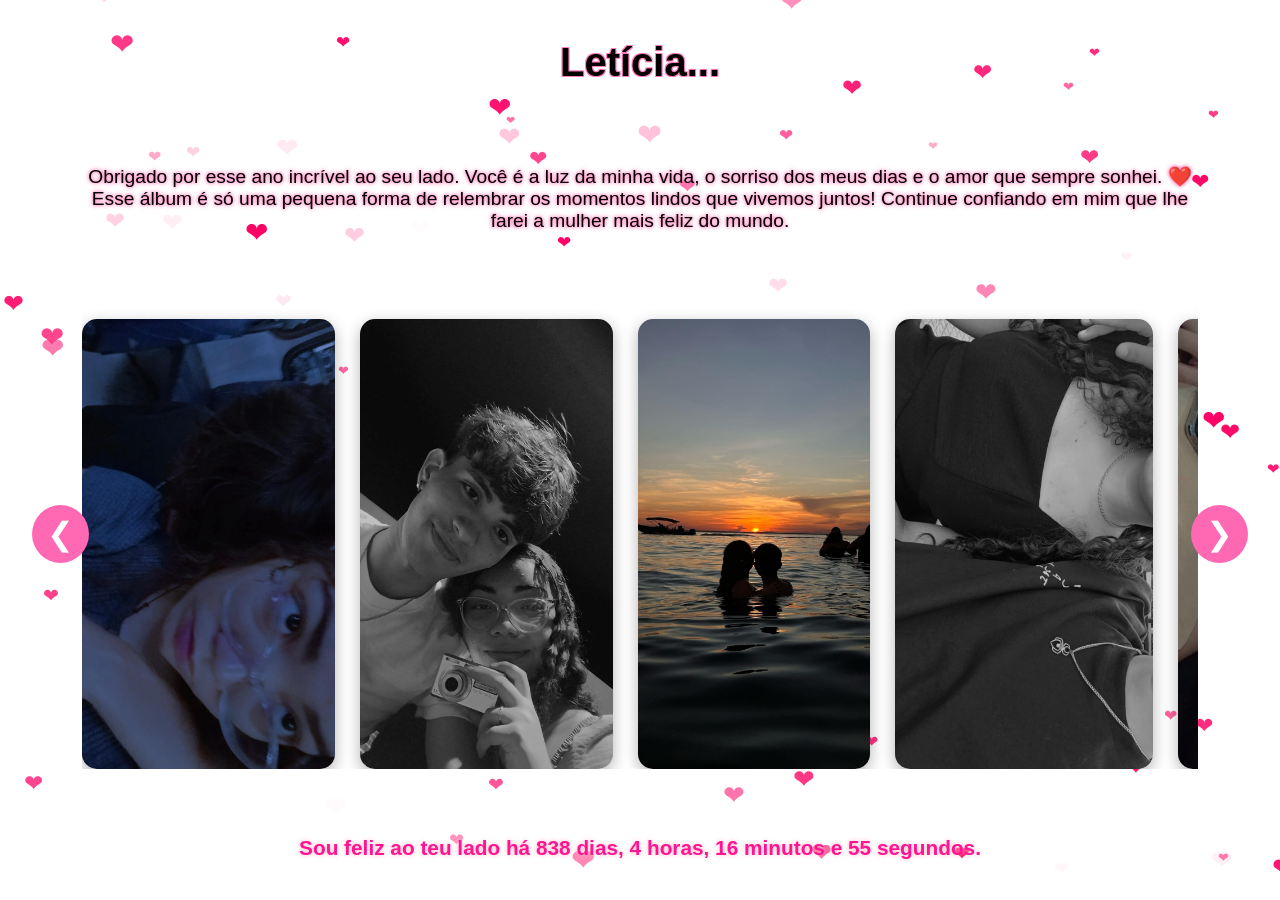
==== html2album.html @ b5527ab8 "criação alteração" ====
<!DOCTYPE html>
<html lang="pt-BR">
<head>
  <meta charset="UTF-8" />
  <meta name="viewport" content="width=device-width, initial-scale=1.0"/>
  <title>Nosso Álbum 💑</title>
  <link rel="stylesheet" href="style2.css" />
</head>
<body>
  <!-- Fundo animado -->
  <canvas id="canvas"></canvas>

  <main>
    <h1>Letícia...</h1>

    <div class="mensagem">
      <p>Obrigado por esse ano incrível ao seu lado. Você é a luz da minha vida, o sorriso dos meus dias e o amor que sempre sonhei. ❤️</p>
      <p>Esse álbum é só uma pequena forma de relembrar os momentos lindos que vivemos juntos! Continue confiando em mim que lhe farei a mulher mais feliz do mundo.</p>
    </div>

    <!-- Galeria com rolagem horizontal -->
    <div class="galeria-container">
      <button class="seta esquerda" onclick="rolarGaleria(-1)">&#10094;</button>
      
      <div class="galeria" id="galeria">
        <img src="foto1.jpg" alt="Foto 1">
        <img src="foto2.jpg" alt="Foto 2">
        <img src="foto3.jpg" alt="Foto 3">
        <img src="foto4.jpg" alt="Foto 4">
        <img src="foto5.jpg" alt="Foto 5">
        <img src="foto6.jpg" alt="Foto 6">
        <img src="foto7.jpg" alt="Foto 7">
        <img src="foto8.jpg" alt="Foto 8">
        <img src="foto9.jpg" alt="Foto 9">
        <img src="foto10.jpg" alt="Foto 10">
        <img src="foto11.jpg" alt="Foto 11">
        <img src="foto12.jpg" alt="Foto 12">
      </div>
      
      <button class="seta direita" onclick="rolarGaleria(1)">&#10095;</button>
    </div>

    <!-- Contador romântico -->
    <div class="contador-amor" id="contador-amor">
      Sou feliz ao teu lado há ...
    </div>
  </main>

  <script>
    // Corações animados
    const canvas = document.getElementById('canvas');
    const ctx = canvas.getContext('2d');
    let width = window.innerWidth;
    let height = window.innerHeight;
    canvas.width = width;
    canvas.height = height;

    const hearts = [];
    const heartCount = 100;

    for (let i = 0; i < heartCount; i++) {
      hearts.push({
        x: Math.random() * width,
        y: Math.random() * height,
        size: Math.random() * 20 + 10,
        speed: Math.random() * 2 + 0.5,
        opacity: Math.random()
      });
    }

    function drawHearts() {
      ctx.clearRect(0, 0, width, height);
      for (let heart of hearts) {
        ctx.font = `${heart.size}px Arial`;
        ctx.fillStyle = `rgba(255, 0, 100, ${heart.opacity})`;
        ctx.fillText('❤', heart.x, heart.y);

        heart.y += heart.speed;
        if (heart.y > height) {
          heart.y = -heart.size;
          heart.x = Math.random() * width;
        }
      }
      requestAnimationFrame(drawHearts);
    }

    drawHearts();

    window.addEventListener('resize', () => {
      width = window.innerWidth;
      height = window.innerHeight;
      canvas.width = width;
      canvas.height = height;
    });

    // Galeria
    function rolarGaleria(direcao) {
      const galeria = document.getElementById('galeria');
      const scrollAmount = 450;
      galeria.scrollBy({
        left: direcao * scrollAmount,
        behavior: 'smooth'
      });
    }

    // Contador romântico
    function atualizarContador() {
      const inicio = new Date('2024-08-19T18:30:00');
      const agora = new Date();
      const diff = agora - inicio;

      const segundosTotais = Math.floor(diff / 1000);
      const dias = Math.floor(segundosTotais / (60 * 60 * 24));
      const horas = Math.floor((segundosTotais % (60 * 60 * 24)) / (60 * 60));
      const minutos = Math.floor((segundosTotais % (60 * 60)) / 60);
      const segundos = segundosTotais % 60;

      document.getElementById('contador-amor').innerText =
        `Sou feliz ao teu lado há ${dias} dias, ${horas} horas, ${minutos} minutos e ${segundos} segundos.`;
    }

    setInterval(atualizarContador, 1000);
    atualizarContador();
  </script>
</body>
</html>
---- style2.css ----
* {
  margin: 0;
  padding: 0;
  box-sizing: border-box;
}

html, body {
  height: 100%;
  font-family: 'Segoe UI', sans-serif;
  color: #000;
  overflow-x: hidden; /* permite altura, mas evita corte horizontal */
}

canvas {
  position: fixed;
  top: 0;
  left: 0;
  z-index: -1;
}

main {
  position: relative;
  min-height: 100%;
  display: flex;
  flex-direction: column;
  align-items: center;
  padding: 40px 20px;
  text-align: center;
  overflow-x: visible; /* permite as setas aparecerem */
}

h1 {
  font-size: 2.5em;
  margin-bottom: 20px;
  color: #000;
  text-shadow:
    -1px -1px 0 #ff7fbf,
    1px -1px 0 #ff7fbf,
    -1px 1px 0 #ff7fbf,
    1px 1px 0 #ff7fbf;
}

.mensagem {
  font-size: 1.2em;
  max-width: 90%;
    margin-top: 60px; /* aumente conforme desejar */
  margin-bottom: 30px;
  color: #000;
  text-shadow:
    0 0 3px #ff7fbf,
    0 0 5px #ff66aa;
}

.galeria-container {
  position: relative;
  width: 90%;
  max-width: 1300px;
  margin: auto;
  overflow: visible; /* importante: deixa as setas aparecerem */
  height: 470px;
}

.galeria {
  display: flex;
  flex-direction: row;
  overflow-x: auto;
  scroll-behavior: smooth;
  gap: 25px;
  padding: 20px 0;
  height: 100%;
}

.galeria::-webkit-scrollbar {
  display: none;
}

.galeria img {
  height: 450px;
  width: auto;
  border-radius: 15px;
  box-shadow: 0 5px 15px rgba(0,0,0,0.3);
  transition: transform 0.3s;
  flex-shrink: 0;
  object-fit: cover;
}

.galeria img:hover {
  transform: scale(1.05);
}

.seta {
  position: absolute;
  top: 50%;
  transform: translateY(-50%);
  font-size: 2em;
  background-color: #ff69b4; /* rosa sólido */
  color: white;
  border: none;
  padding: 10px 15px;
  border-radius: 50%;
  cursor: pointer;
  z-index: 20;
  transition: background-color 0.3s, transform 0.3s;
}

.seta:hover {
  background-color: #ff1493;
  transform: translateY(-50%) scale(1.1);
}

.seta.esquerda {
  left: -50px; /* ajustado: pode trocar para -40px se quiser mais perto */
}

.seta.direita {
  right: -50px;
}

.contador-amor {
  font-size: 1.3em;
  margin-top: 30px;
  color: #ff1493;
  font-weight: bold;
  text-shadow: 0 0 5px #ffb6c1;
}
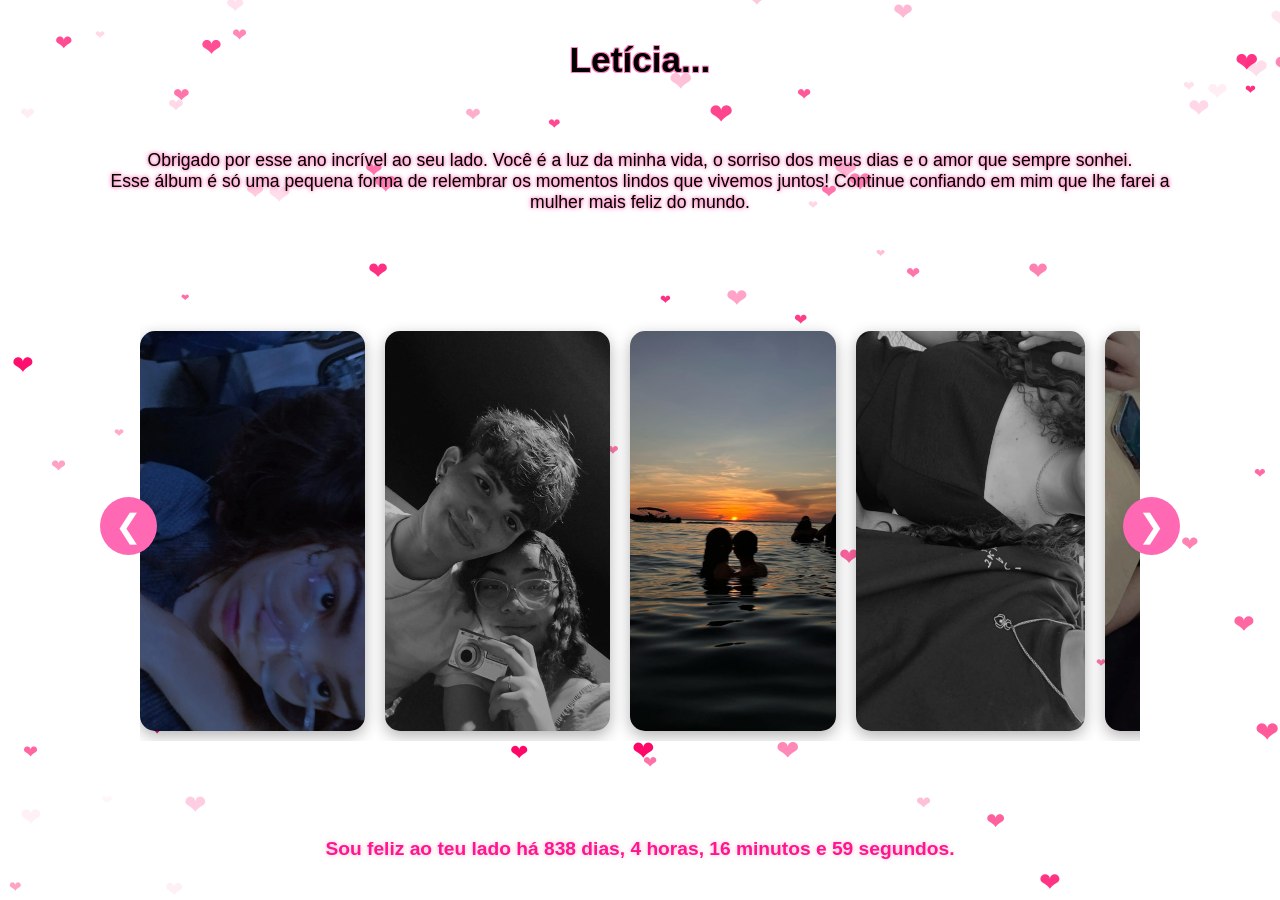
==== commit 08e6bf28: "4º 4º" ====
--- a/html2album.html
+++ b/html2album.html
@@ -14,7 +14,7 @@
     <h1>Letícia...</h1>
 
     <div class="mensagem">
-      <p>Obrigado por esse ano incrível ao seu lado. Você é a luz da minha vida, o sorriso dos meus dias e o amor que sempre sonhei. ❤️</p>
+      <p>Obrigado por esse ano incrível ao seu lado. Você é a luz da minha vida, o sorriso dos meus dias e o amor que sempre sonhei.</p>
       <p>Esse álbum é só uma pequena forma de relembrar os momentos lindos que vivemos juntos! Continue confiando em mim que lhe farei a mulher mais feliz do mundo.</p>
     </div>
 
--- a/style2.css
+++ b/style2.css
@@ -8,7 +8,7 @@
   height: 100%;
   font-family: 'Segoe UI', sans-serif;
   color: #000;
-  overflow-x: hidden; /* permite altura, mas evita corte horizontal */
+  overflow-x: hidden;
 }
 
 canvas {
@@ -20,17 +20,16 @@
 
 main {
   position: relative;
-  min-height: 100%;
+  min-height: 100vh;
   display: flex;
   flex-direction: column;
   align-items: center;
   padding: 40px 20px;
   text-align: center;
-  overflow-x: visible; /* permite as setas aparecerem */
 }
 
 h1 {
-  font-size: 2.5em;
+  font-size: 2.2em;
   margin-bottom: 20px;
   color: #000;
   text-shadow:
@@ -41,9 +40,9 @@
 }
 
 .mensagem {
-  font-size: 1.2em;
+  font-size: 1.1em;
   max-width: 90%;
-    margin-top: 60px; /* aumente conforme desejar */
+  margin-top: 50px;
   margin-bottom: 30px;
   color: #000;
   text-shadow:
@@ -53,11 +52,11 @@
 
 .galeria-container {
   position: relative;
-  width: 90%;
-  max-width: 1300px;
+  width: 100%;
+  max-width: 1000px;
   margin: auto;
-  overflow: visible; /* importante: deixa as setas aparecerem */
-  height: 470px;
+  overflow: visible;
+  height: 430px;
 }
 
 .galeria {
@@ -65,7 +64,7 @@
   flex-direction: row;
   overflow-x: auto;
   scroll-behavior: smooth;
-  gap: 25px;
+  gap: 20px;
   padding: 20px 0;
   height: 100%;
 }
@@ -75,7 +74,7 @@
 }
 
 .galeria img {
-  height: 450px;
+  height: 400px;
   width: auto;
   border-radius: 15px;
   box-shadow: 0 5px 15px rgba(0,0,0,0.3);
@@ -93,7 +92,7 @@
   top: 50%;
   transform: translateY(-50%);
   font-size: 2em;
-  background-color: #ff69b4; /* rosa sólido */
+  background-color: #ff69b4;
   color: white;
   border: none;
   padding: 10px 15px;
@@ -109,17 +108,19 @@
 }
 
 .seta.esquerda {
-  left: -50px; /* ajustado: pode trocar para -40px se quiser mais perto */
+  left: -40px;
 }
 
 .seta.direita {
-  right: -50px;
+  right: -40px;
 }
 
 .contador-amor {
-  font-size: 1.3em;
+  font-size: 1.2em;
   margin-top: 30px;
   color: #ff1493;
   font-weight: bold;
   text-shadow: 0 0 5px #ffb6c1;
 }
+
+/* Responsivo
